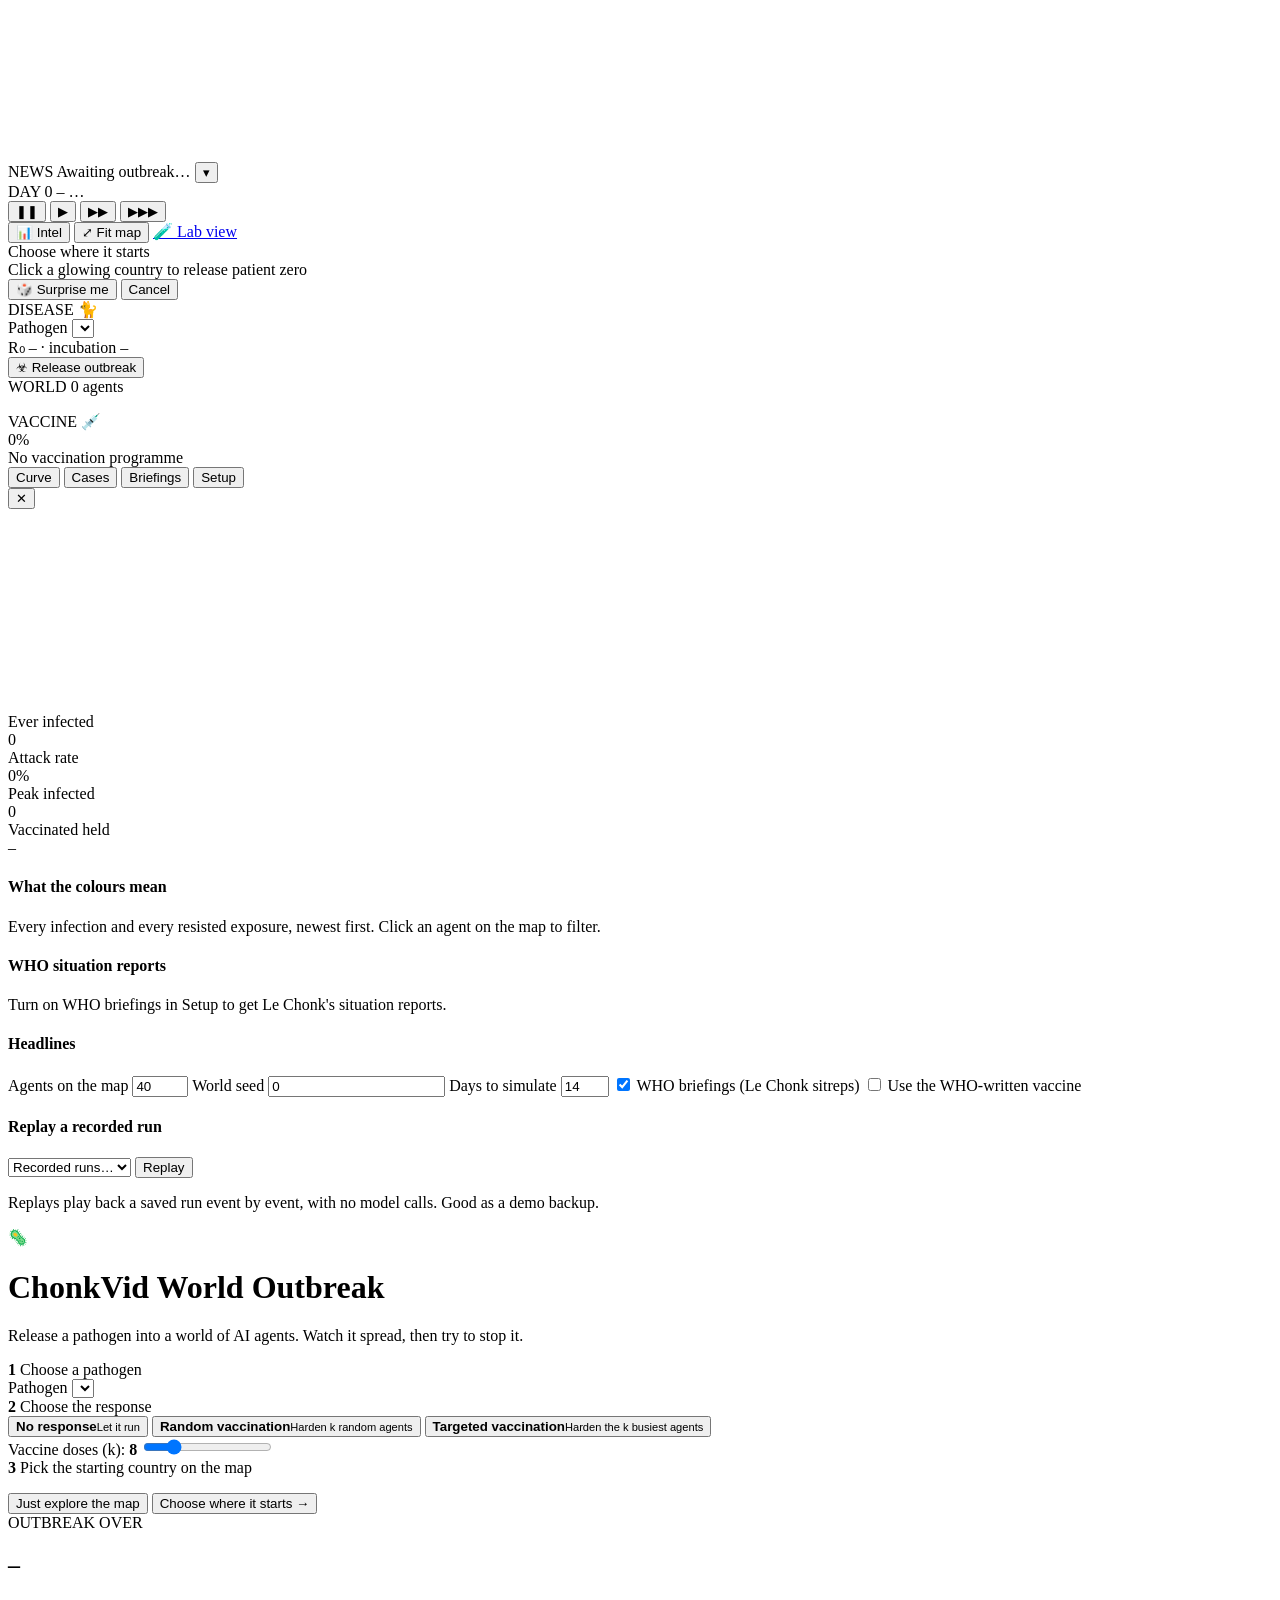
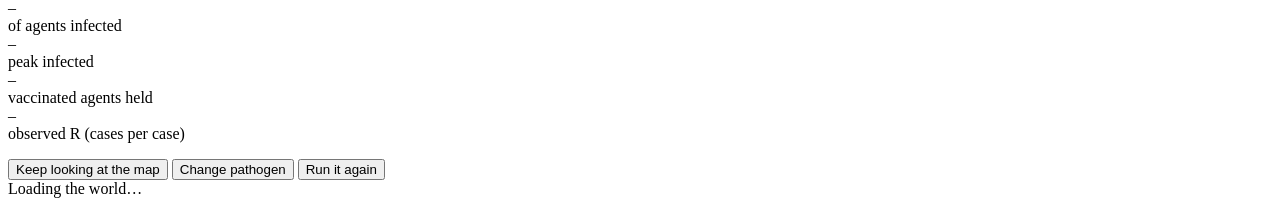
==== chonkvid/web/world/index.html @ b73ee4ee "Add World Outbreak map view at /world A Plague-Inc-style front-end over the same /ws/run feed as the" ====
<!doctype html>
<html lang="en">
<head>
<meta charset="utf-8">
<meta name="viewport" content="width=device-width, initial-scale=1, viewport-fit=cover">
<title>ChonkVid · World Outbreak</title>
<link rel="icon" href="data:image/svg+xml,%3Csvg xmlns='http://www.w3.org/2000/svg' viewBox='0 0 100 100'%3E%3Ctext y='.9em' font-size='90'%3E%F0%9F%A6%A0%3C/text%3E%3C/svg%3E">
<link rel="preconnect" href="https://fonts.googleapis.com">
<link rel="stylesheet" href="https://fonts.googleapis.com/css2?family=Rajdhani:wght@500;600;700&family=Inter:wght@400;500;600&display=swap">
<link rel="stylesheet" href="/static/world/world.css">
</head>
<body>

<!-- ============================================================ map -->
<div id="stage">
  <canvas id="base"></canvas>
  <canvas id="fx"></canvas>
  <div id="tip" class="tip hidden" role="tooltip"></div>
</div>

<!-- ============================================================ top HUD -->
<header class="hud-top">
  <div class="news" id="news">
    <span class="news-badge">NEWS</span>
    <span class="news-text" id="news-text" aria-live="polite">Awaiting outbreak…</span>
    <button class="icon-btn" id="news-more" aria-label="Show all headlines" title="All headlines">▾</button>
  </div>

  <div class="clock">
    <div class="clock-row">
      <span class="day" id="day">DAY 0</span>
      <span class="date" id="date">–</span>
      <span class="mode" id="mode" title="Data source">…</span>
    </div>
    <div class="speed" role="group" aria-label="Playback speed">
      <button data-speed="0" aria-label="Pause (space)" title="Pause (space)">❚❚</button>
      <button data-speed="1" class="on" aria-label="Normal speed (1)" title="Normal speed (1)">▶</button>
      <button data-speed="2" aria-label="Fast (2)" title="Fast (2)">▶▶</button>
      <button data-speed="4" aria-label="Fastest (3)" title="Fastest (3)">▶▶▶</button>
    </div>
  </div>
</header>

<nav class="side-btns">
  <button class="pill" id="open-intel" title="Charts, cases, briefings and setup">📊 Intel</button>
  <button class="pill" id="zoom-reset" title="Reset map zoom">⤢ Fit map</button>
  <a class="pill" href="/" title="The original numbers dashboard">🧪 Lab view</a>
</nav>

<div id="pick-hint" class="pick-hint hidden">
  <div class="pick-title">Choose where it starts</div>
  <div class="pick-sub">Click a glowing country to release patient zero</div>
  <div class="pick-actions">
    <button class="btn ghost" id="pick-random">🎲 Surprise me</button>
    <button class="btn ghost" id="pick-cancel">Cancel</button>
  </div>
</div>

<!-- ============================================================ bottom HUD -->
<footer class="hud-bottom">
  <section class="panel disease" aria-label="Disease">
    <div class="panel-tab">DISEASE <span class="tab-icon" id="dz-glyph">🐈</span></div>
    <label class="sr" for="virus">Pathogen</label>
    <select id="virus" class="virus-select"></select>
    <div class="dz-meta" id="dz-meta">R₀ – · incubation –</div>
    <button class="btn primary" id="go">☣ Release outbreak</button>
  </section>

  <section class="panel worldp" aria-label="World status">
    <div class="panel-tab">WORLD <span class="muted" id="pop">0 agents</span></div>
    <div class="stack" id="stack" aria-hidden="true"></div>
    <ul class="legend" id="legend"></ul>
  </section>

  <section class="panel cure" aria-label="Vaccine">
    <div class="panel-tab">VACCINE <span class="tab-icon">💉</span></div>
    <div class="cure-pct" id="cure-pct">0%</div>
    <div class="bar"><span id="cure-bar"></span></div>
    <div class="cure-sub" id="cure-sub">No vaccination programme</div>
  </section>
</footer>

<!-- ============================================================ intel drawer -->
<aside id="intel" class="drawer" aria-label="Intel" aria-hidden="true">
  <div class="drawer-h">
    <div class="tabs" role="tablist">
      <button role="tab" class="tab on" data-tab="curve">Curve</button>
      <button role="tab" class="tab" data-tab="cases">Cases</button>
      <button role="tab" class="tab" data-tab="brief">Briefings</button>
      <button role="tab" class="tab" data-tab="setup">Setup</button>
    </div>
    <button class="icon-btn" id="close-intel" aria-label="Close">✕</button>
  </div>

  <div class="tabpane on" data-pane="curve">
    <canvas id="curve" height="200"></canvas>
    <div class="kpis">
      <div class="kpi"><div class="k">Ever infected</div><div class="v" id="k-ever">0</div></div>
      <div class="kpi"><div class="k">Attack rate</div><div class="v" id="k-attack">0%</div></div>
      <div class="kpi"><div class="k">Peak infected</div><div class="v" id="k-peak">0</div></div>
      <div class="kpi"><div class="k">Vaccinated held</div><div class="v" id="k-held">–</div></div>
    </div>
    <div class="explain">
      <h4>What the colours mean</h4>
      <ul class="defs" id="defs"></ul>
    </div>
  </div>

  <div class="tabpane" data-pane="cases">
    <div class="pane-note" id="case-filter">Every infection and every resisted exposure, newest first. Click an agent on the map to filter.</div>
    <div id="cases" class="feed"></div>
  </div>

  <div class="tabpane" data-pane="brief">
    <h4>WHO situation reports</h4>
    <div id="who" class="feed"><div class="empty">Turn on WHO briefings in Setup to get Le Chonk's situation reports.</div></div>
    <h4>Headlines</h4>
    <div id="headlines" class="feed small"></div>
  </div>

  <div class="tabpane" data-pane="setup">
    <div class="form">
      <label>Agents on the map <input id="n" type="number" min="8" max="120" value="40"></label>
      <label>World seed <input id="seed" type="number" min="0" value="0"></label>
      <label>Days to simulate <input id="ticks" type="number" min="1" max="40" value="14"></label>
      <label class="chk"><input id="who-on" type="checkbox" checked> WHO briefings (Le Chonk sitreps)</label>
      <label class="chk"><input id="usewho" type="checkbox"> Use the WHO-written vaccine</label>
    </div>
    <h4>Replay a recorded run</h4>
    <div class="row">
      <select id="runs"><option value="">Recorded runs…</option></select>
      <button class="btn" id="replay">Replay</button>
    </div>
    <p class="pane-note">Replays play back a saved run event by event, with no model calls. Good as a demo backup.</p>
  </div>
</aside>

<!-- ============================================================ overlays -->
<div id="intro" class="overlay">
  <div class="modal intro-card">
    <div class="intro-head">
      <div class="logo">🦠</div>
      <div>
        <h1>ChonkVid <span>World Outbreak</span></h1>
        <p class="lede">Release a pathogen into a world of AI agents. Watch it spread, then try to stop it.</p>
      </div>
    </div>

    <div class="intro-grid">
      <div>
        <div class="step"><b>1</b> Choose a pathogen</div>
        <label class="sr" for="virus-intro">Pathogen</label>
        <select id="virus-intro" class="virus-select big"></select>
        <div class="vcard" id="vcard"></div>
      </div>
      <div>
        <div class="step"><b>2</b> Choose the response</div>
        <div class="seg" id="policy" role="radiogroup" aria-label="Vaccination strategy">
          <button role="radio" data-policy="none" class="on" aria-checked="true">
            <b>No response</b><small>Let it run</small></button>
          <button role="radio" data-policy="random" aria-checked="false">
            <b>Random vaccination</b><small>Harden k random agents</small></button>
          <button role="radio" data-policy="targeted" aria-checked="false">
            <b>Targeted vaccination</b><small>Harden the k busiest agents</small></button>
        </div>
        <label class="dose">Vaccine doses (k): <b id="k-val">8</b>
          <input id="k" type="range" min="0" max="40" value="8">
        </label>
        <div class="step"><b>3</b> Pick the starting country on the map</div>
        <ul class="mini-legend" id="mini-legend"></ul>
      </div>
    </div>

    <div class="intro-actions">
      <button class="btn ghost" id="intro-explore">Just explore the map</button>
      <button class="btn primary big" id="intro-go">Choose where it starts →</button>
    </div>
  </div>
</div>

<div id="end" class="overlay hidden">
  <div class="modal end-card">
    <div class="end-kicker" id="end-kicker">OUTBREAK OVER</div>
    <h2 id="end-title">–</h2>
    <div class="end-stats">
      <div><div class="v" id="e-attack">–</div><div class="k">of agents infected</div></div>
      <div><div class="v" id="e-peak">–</div><div class="k" id="e-peak-k">peak infected</div></div>
      <div><div class="v" id="e-held">–</div><div class="k">vaccinated agents held</div></div>
      <div><div class="v" id="e-r">–</div><div class="k">observed R (cases per case)</div></div>
    </div>
    <p class="end-note" id="end-note"></p>
    <div class="intro-actions">
      <button class="btn ghost" id="end-view">Keep looking at the map</button>
      <button class="btn ghost" id="end-change">Change pathogen</button>
      <button class="btn primary" id="end-again">Run it again</button>
    </div>
  </div>
</div>

<div id="card" class="agent-card hidden" role="dialog" aria-label="Agent details"></div>
<div id="headline-list" class="headline-pop hidden"></div>
<div id="toast" class="toast hidden" role="alert"></div>
<div id="loading" class="loading"><div class="spinner"></div>Loading the world…</div>

<script src="/static/world/vendor/d3.min.js"></script>
<script src="/static/world/vendor/topojson-client.min.js"></script>
<script src="/static/world/viruses.js"></script>
<script src="/static/world/world.js"></script>
</body>
</html>
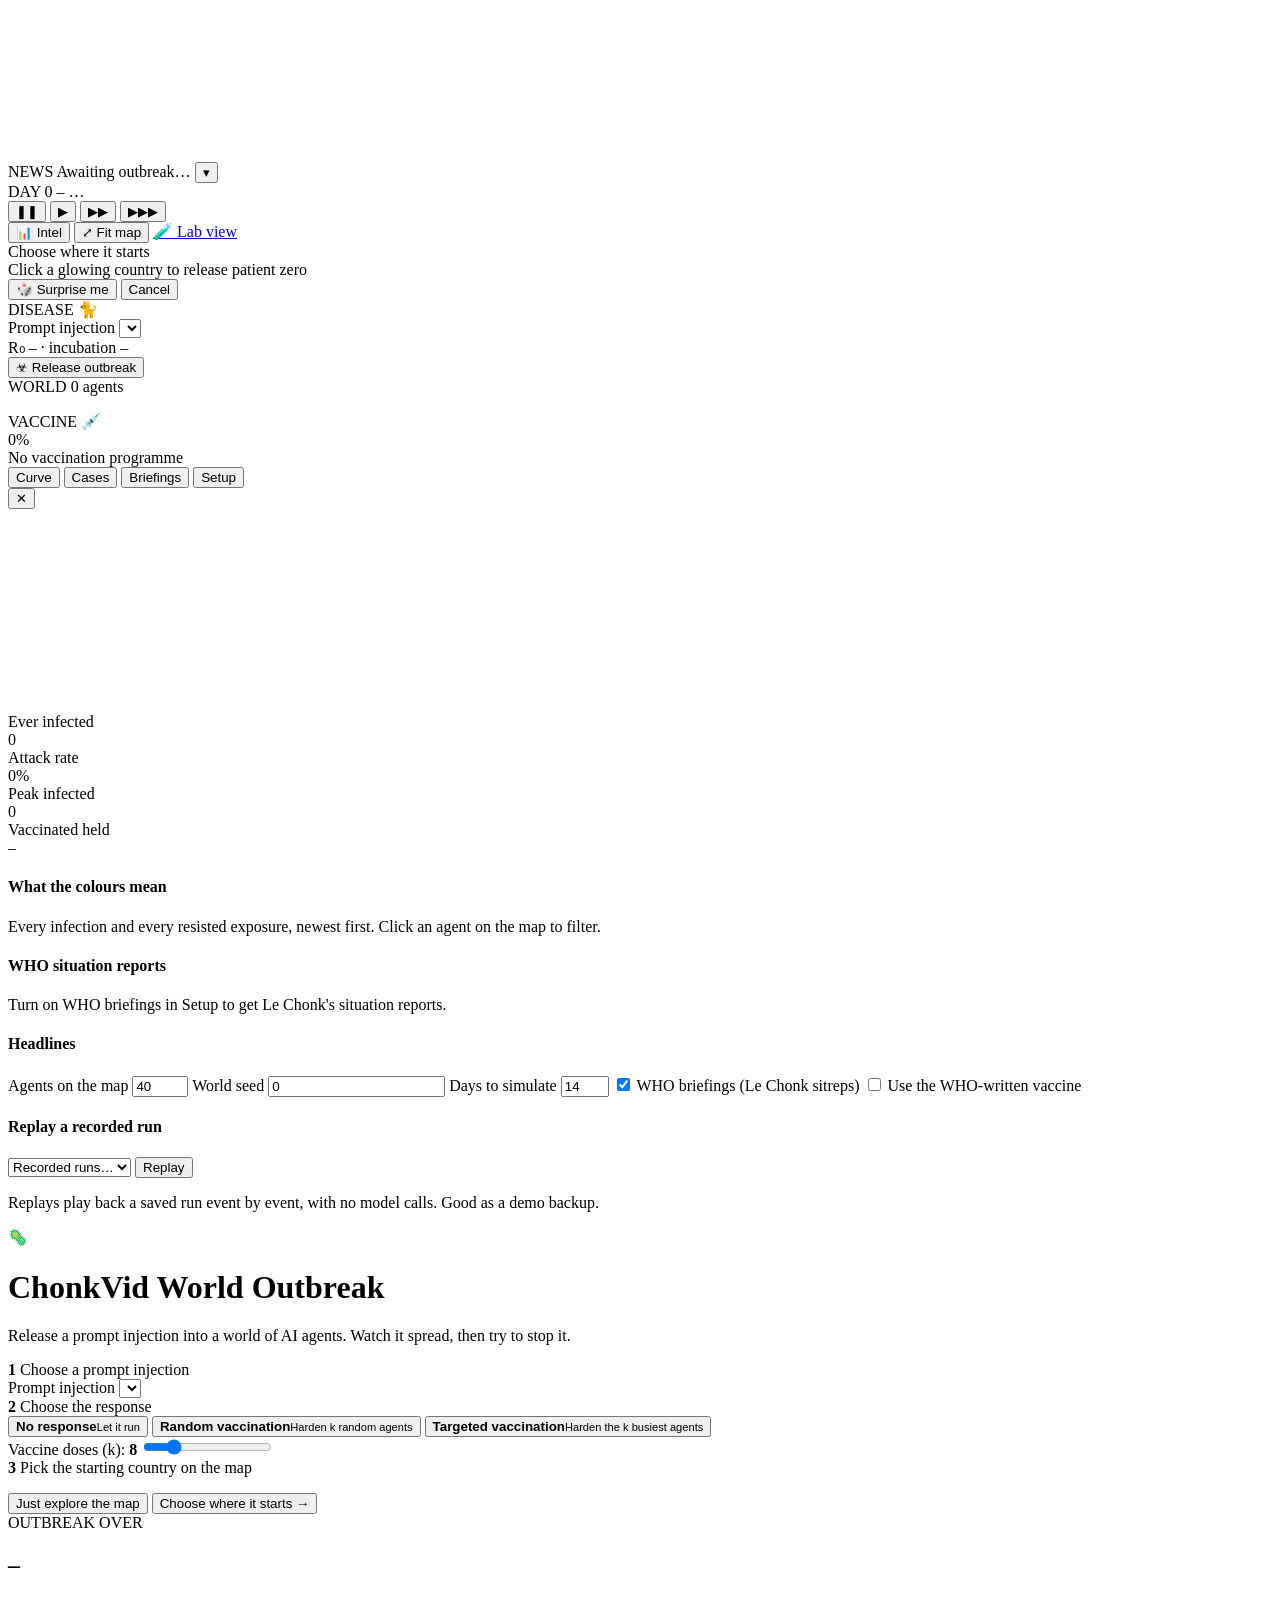
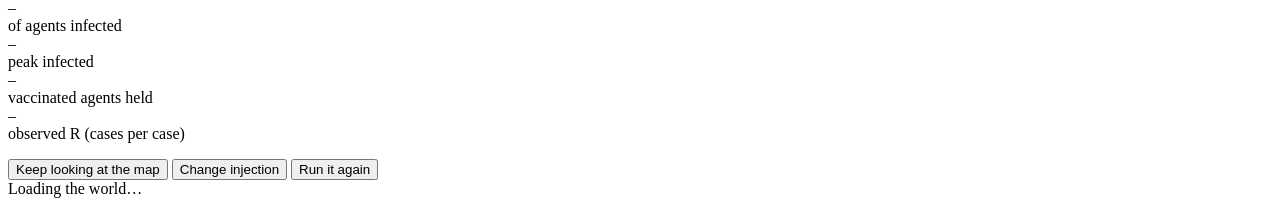
==== commit 353b911b: "Swap real-world viruses for prompt-injection attacks in the world view The dropdown now lists ChonkV" ====
--- a/chonkvid/web/world/index.html
+++ b/chonkvid/web/world/index.html
@@ -60,7 +60,7 @@
 <footer class="hud-bottom">
   <section class="panel disease" aria-label="Disease">
     <div class="panel-tab">DISEASE <span class="tab-icon" id="dz-glyph">🐈</span></div>
-    <label class="sr" for="virus">Pathogen</label>
+    <label class="sr" for="virus">Prompt injection</label>
     <select id="virus" class="virus-select"></select>
     <div class="dz-meta" id="dz-meta">R₀ – · incubation –</div>
     <button class="btn primary" id="go">☣ Release outbreak</button>
@@ -142,14 +142,14 @@
       <div class="logo">🦠</div>
       <div>
         <h1>ChonkVid <span>World Outbreak</span></h1>
-        <p class="lede">Release a pathogen into a world of AI agents. Watch it spread, then try to stop it.</p>
+        <p class="lede">Release a prompt injection into a world of AI agents. Watch it spread, then try to stop it.</p>
       </div>
     </div>
 
     <div class="intro-grid">
       <div>
-        <div class="step"><b>1</b> Choose a pathogen</div>
-        <label class="sr" for="virus-intro">Pathogen</label>
+        <div class="step"><b>1</b> Choose a prompt injection</div>
+        <label class="sr" for="virus-intro">Prompt injection</label>
         <select id="virus-intro" class="virus-select big"></select>
         <div class="vcard" id="vcard"></div>
       </div>
@@ -191,7 +191,7 @@
     <p class="end-note" id="end-note"></p>
     <div class="intro-actions">
       <button class="btn ghost" id="end-view">Keep looking at the map</button>
-      <button class="btn ghost" id="end-change">Change pathogen</button>
+      <button class="btn ghost" id="end-change">Change injection</button>
       <button class="btn primary" id="end-again">Run it again</button>
     </div>
   </div>
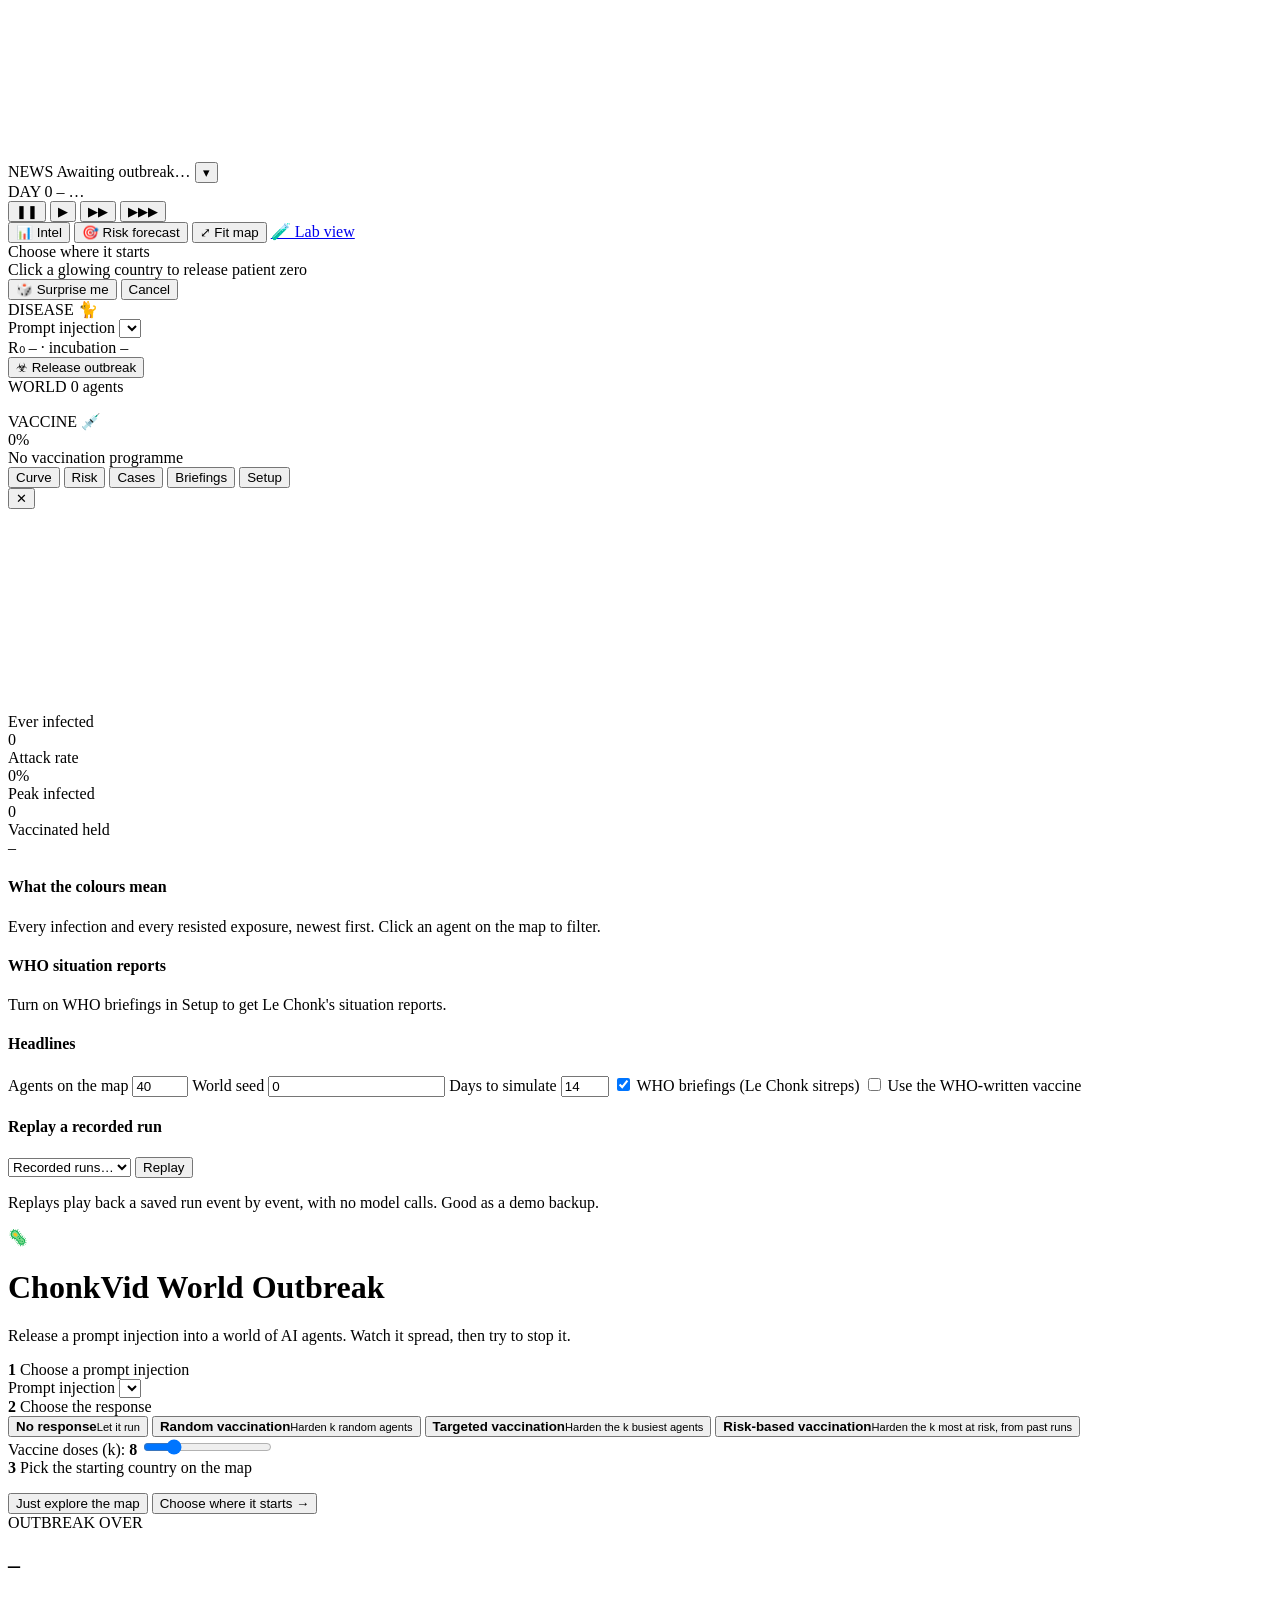
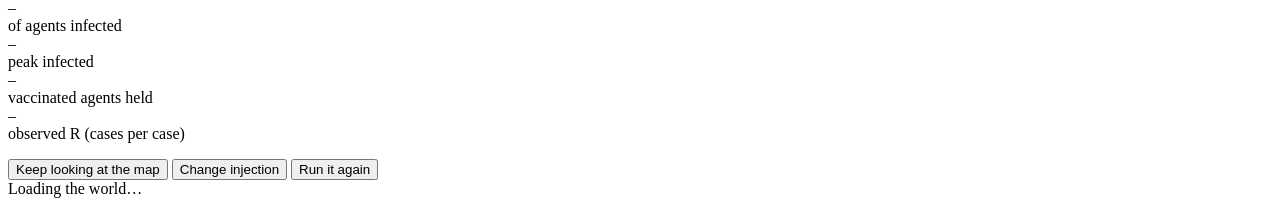
==== commit ded98abe: "Place agents at Mistral offices and forecast attack risk from past runs World view: - Teams are plac" ====
--- a/chonkvid/web/world/index.html
+++ b/chonkvid/web/world/index.html
@@ -43,6 +43,7 @@
 
 <nav class="side-btns">
   <button class="pill" id="open-intel" title="Charts, cases, briefings and setup">📊 Intel</button>
+  <button class="pill on" id="risk-toggle" title="Show who is most likely to be hit, from past runs of this attack">🎯 Risk forecast</button>
   <button class="pill" id="zoom-reset" title="Reset map zoom">⤢ Fit map</button>
   <a class="pill" href="/" title="The original numbers dashboard">🧪 Lab view</a>
 </nav>
@@ -85,6 +86,7 @@
   <div class="drawer-h">
     <div class="tabs" role="tablist">
       <button role="tab" class="tab on" data-tab="curve">Curve</button>
+      <button role="tab" class="tab" data-tab="risk">Risk</button>
       <button role="tab" class="tab" data-tab="cases">Cases</button>
       <button role="tab" class="tab" data-tab="brief">Briefings</button>
       <button role="tab" class="tab" data-tab="setup">Setup</button>
@@ -105,6 +107,8 @@
       <ul class="defs" id="defs"></ul>
     </div>
   </div>
+
+  <div class="tabpane" data-pane="risk" id="risk-pane"></div>
 
   <div class="tabpane" data-pane="cases">
     <div class="pane-note" id="case-filter">Every infection and every resisted exposure, newest first. Click an agent on the map to filter.</div>
@@ -162,6 +166,8 @@
             <b>Random vaccination</b><small>Harden k random agents</small></button>
           <button role="radio" data-policy="targeted" aria-checked="false">
             <b>Targeted vaccination</b><small>Harden the k busiest agents</small></button>
+          <button role="radio" data-policy="risk" aria-checked="false">
+            <b>Risk-based vaccination</b><small>Harden the k most at risk, from past runs</small></button>
         </div>
         <label class="dose">Vaccine doses (k): <b id="k-val">8</b>
           <input id="k" type="range" min="0" max="40" value="8">
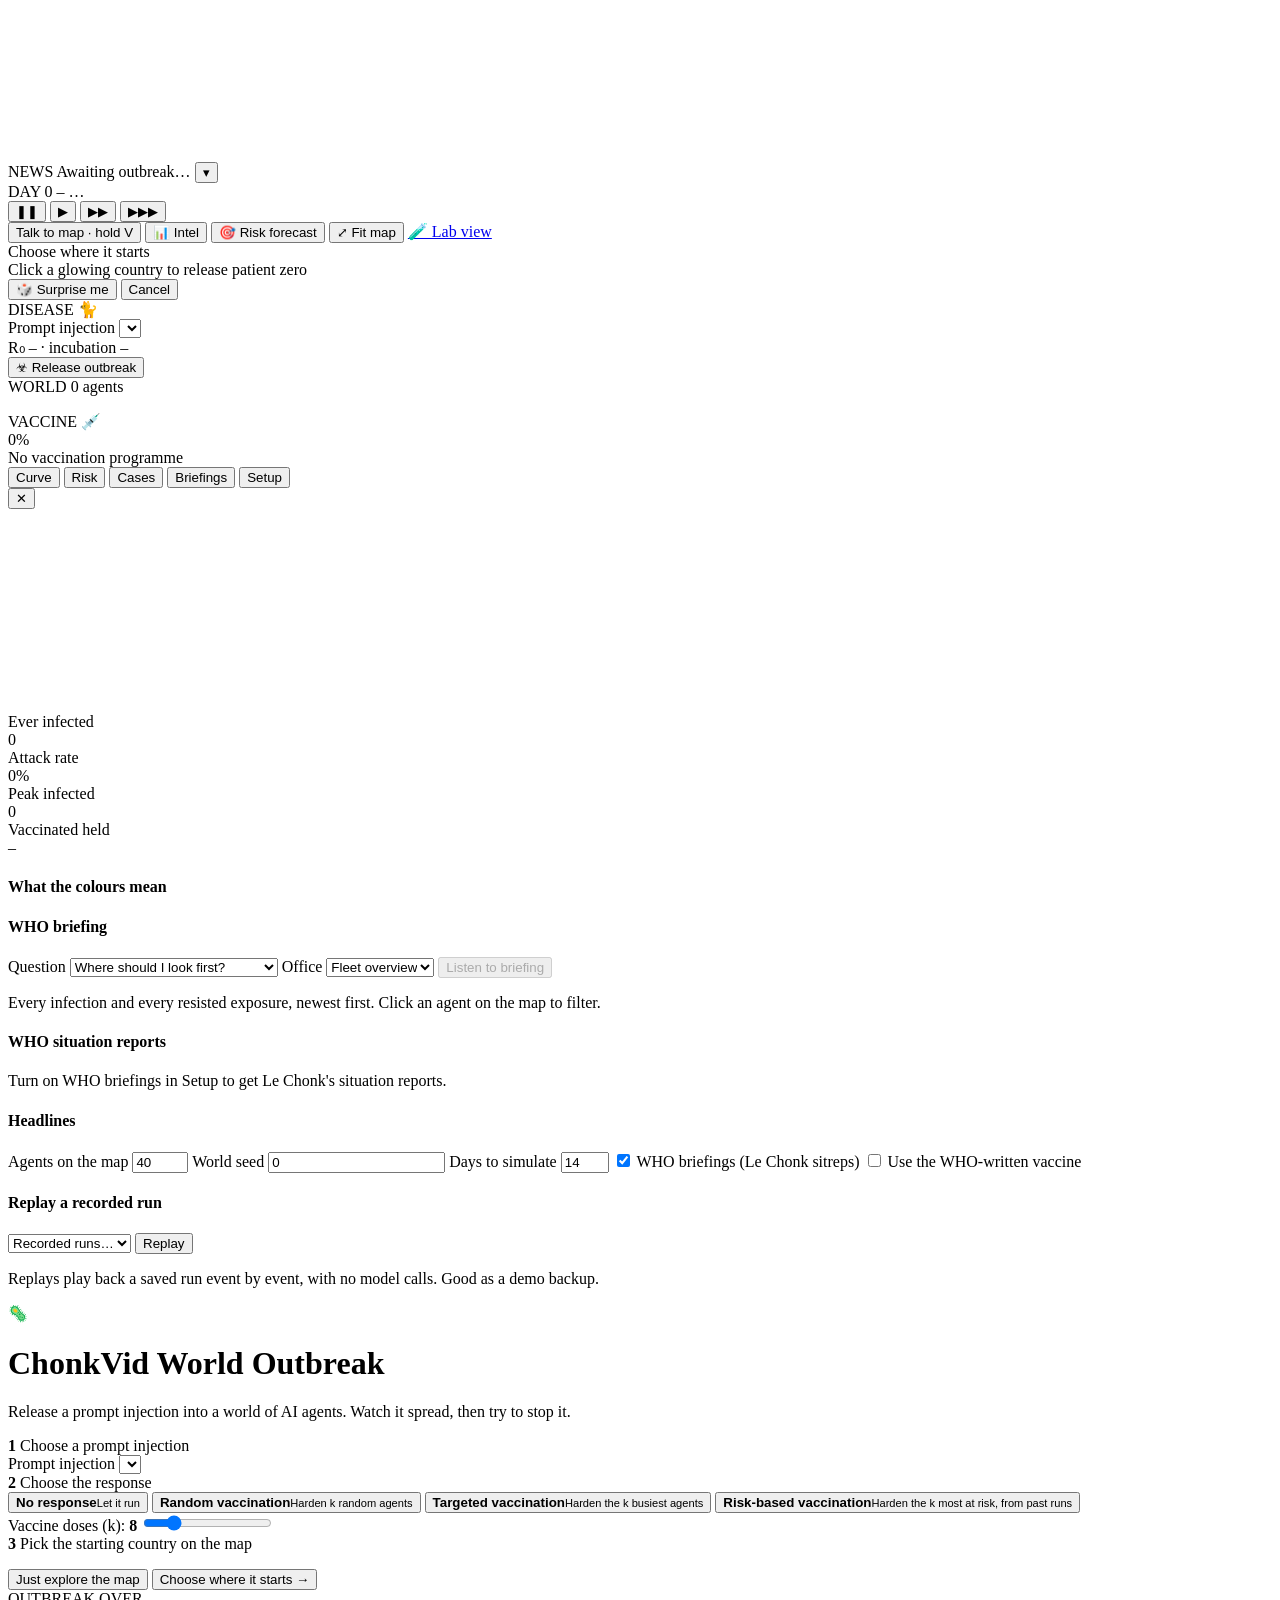
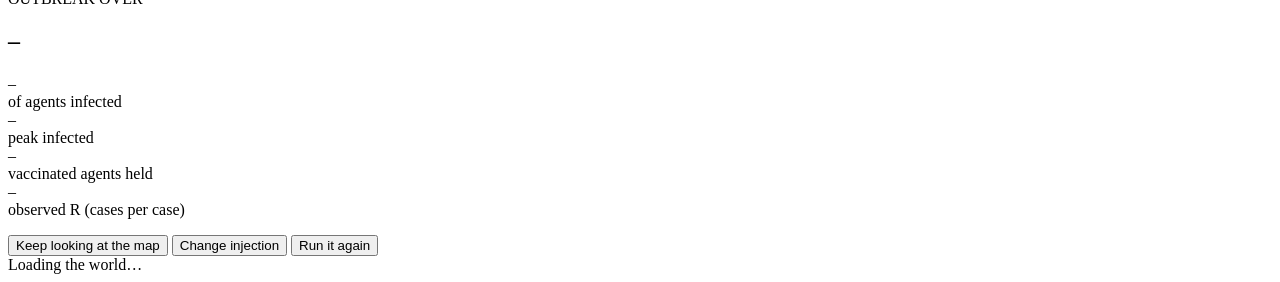
==== commit 60ea1e59: "Add push-to-talk map navigation and spoken risk briefings" ====
--- a/chonkvid/web/world/index.html
+++ b/chonkvid/web/world/index.html
@@ -42,6 +42,7 @@
 </header>
 
 <nav class="side-btns">
+  <button class="pill" id="talk-map" aria-keyshortcuts="V" title="Hold V to speak and release to send, or click to record">Talk to map · hold V</button>
   <button class="pill" id="open-intel" title="Charts, cases, briefings and setup">📊 Intel</button>
   <button class="pill on" id="risk-toggle" title="Show who is most likely to be hit, from past runs of this attack">🎯 Risk forecast</button>
   <button class="pill" id="zoom-reset" title="Reset map zoom">⤢ Fit map</button>
@@ -108,7 +109,24 @@
     </div>
   </div>
 
-  <div class="tabpane" data-pane="risk" id="risk-pane"></div>
+  <div class="tabpane" data-pane="risk">
+    <section class="risk-briefing" aria-labelledby="briefing-title">
+      <h4 id="briefing-title">WHO briefing</h4>
+      <div class="briefing-controls">
+        <label for="briefing-question">Question</label>
+        <select id="briefing-question">
+          <option value="outlook">Where should I look first?</option>
+          <option value="defense">How did hardened agents fare?</option>
+        </select>
+        <label for="briefing-office">Office</label>
+        <select id="briefing-office"><option value="">Fleet overview</option></select>
+        <button type="button" id="briefing-listen" class="pill" disabled>Listen to briefing</button>
+      </div>
+      <p id="briefing-transcript" class="pane-note"></p>
+      <p id="briefing-status" class="pane-note" role="status"></p>
+    </section>
+    <div id="risk-pane"></div>
+  </div>
 
   <div class="tabpane" data-pane="cases">
     <div class="pane-note" id="case-filter">Every infection and every resisted exposure, newest first. Click an agent on the map to filter.</div>
@@ -211,6 +229,6 @@
 <script src="/static/world/vendor/d3.min.js"></script>
 <script src="/static/world/vendor/topojson-client.min.js"></script>
 <script src="/static/world/viruses.js"></script>
-<script src="/static/world/world.js"></script>
+<script src="/static/world/world.js?v=7"></script>
 </body>
 </html>
